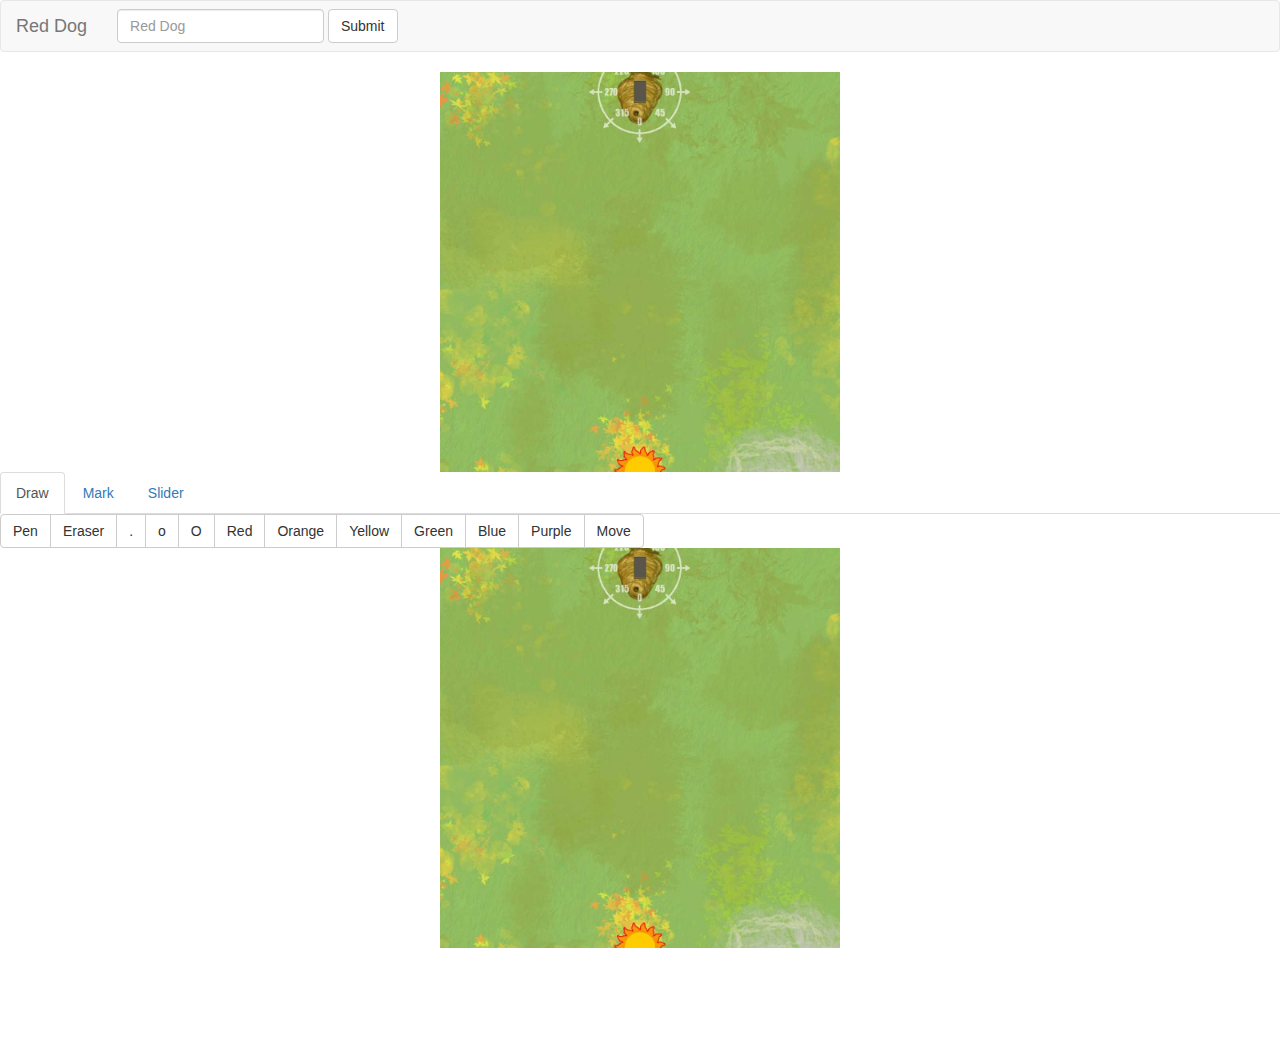
==== student.html @ df80c329 "Add teacher and student mockups." ====
<!DOCTYPE html>
<html lang="en">
    <head>
        <meta charset="utf-8">
        <meta http-equiv="X-UA-Compatible" content="IE=edge">
        <meta name="viewport" content="width=device-width, initial-scale=1">
        <meta name="description" content="">
        <meta name="author" content="">
        <title>Blank Template for Bootstrap</title>
        <!-- Bootstrap core CSS -->
        <link href="bootstrap/css/bootstrap.css" rel="stylesheet">
        <!-- Custom styles for this template -->
        <link href="style.css" rel="stylesheet">
        <!-- HTML5 shim and Respond.js for IE8 support of HTML5 elements and media queries -->
        <!--[if lt IE 9]>
      <script src="https://oss.maxcdn.com/html5shiv/3.7.2/html5shiv.min.js"></script>
      <script src="https://oss.maxcdn.com/respond/1.4.2/respond.min.js"></script>
    <![endif]-->
    </head>
    <body>
        <div class="container">
</div>
        <nav class="navbar navbar-default" role="navigation"> 
            <div class="container-fluid"> 
                <div class="navbar-header"> 
                    <button type="button" class="navbar-toggle" data-toggle="collapse" data-target="#bs-example-navbar-collapse-1"> 
                        <span class="sr-only">Toggle navigation</span> 
                        <span class="icon-bar"></span> 
                        <span class="icon-bar"></span> 
                        <span class="icon-bar"></span> 
                    </button>                     
                    <a class="navbar-brand" href="#">Red Dog</a> 
                </div>                 
                <div class="collapse navbar-collapse" id="bs-example-navbar-collapse-1"> 
                    <form class="navbar-form navbar-left" role="search"> 
                        <div class="form-group"> 
                            <input type="text" class="form-control" placeholder="Red Dog"> 
                        </div>                         
                        <button type="submit" class="btn btn-default">Submit</button>                         
                    </form>                     
                </div>                 
            </div>             
        </nav>
        <div style="text-align:center">
            <img src="img/1.jpg" width="400" /> 
        </div>
        <ul class="nav nav-tabs">
            <li class="active">
                <a href="#tab1" data-toggle="tab">Draw<br></a>
            </li>             
            <li>
                <a href="#tab2" data-toggle="tab">Mark<br></a>
            </li>             
            <li>
                <a href="#tab3" data-toggle="tab">Slider</a>
            </li>
        </ul>
        <div class="tab-content">
            <div class="tab-pane active" id="tab1">
                <div>
                    <div class="btn-group"> 
                        <button type="button" class="btn btn-default">Pen</button>
                        <button type="button" class="btn btn-default">Eraser</button>
                        <button type="button" class="btn btn-default">.</button>
                        <button type="button" class="btn btn-default">o</button>
                        <button type="button" class="btn btn-default">O</button>
                        <button type="button" class="btn btn-default">Red</button>
                        <button type="button" class="btn btn-default">Orange</button>
                        <button type="button" class="btn btn-default">Yellow</button>
                        <button type="button" class="btn btn-default">Green</button>
                        <button type="button" class="btn btn-default">Blue</button>
                        <button type="button" class="btn btn-default">Purple</button>
                        <button type="button" class="btn btn-default">Move</button>
                    </div>
                    <div style="text-align:center">
                        <img src="img/1.jpg" width="400" /> 
                    </div>
                </div>
                <canvas width="100%" height="100%"></canvas>
            </div>
            <div class="tab-pane" id="tab2">
                <div style="text-align: center">
                    <svg width="600px" height="200px" style="background-color:#eef"></svg>
                    <br />
                    <button type="button" class="btn btn-default">Solid</button>
                    <button type="button" class="btn btn-default">Liquid</button>
                    <button type="button" class="btn btn-default">Gas</button>
                </div>
            </div>
            <div class="tab-pane" id="tab3">
                <input type="range" style="height:25px;width:200px;transform:rotate(270deg);" class="clearfix pull-left">
                <div style="text-align: center"> 
                    <svg width="600px" height="200px" style="background-color:#eef"></svg>
                    <br />
                </div>
            </div>
        </div>
        <!-- Bootstrap core JavaScript
    ================================================== -->
        <!-- Placed at the end of the document so the pages load faster -->
        <script src="assets/js/jquery.min.js"></script>
        <script src="bootstrap/js/bootstrap.min.js"></script>
        <!-- IE10 viewport hack for Surface/desktop Windows 8 bug -->
        <script src="assets/js/ie10-viewport-bug-workaround.js"></script>
    </body>
</html>
---- style.css ----
.overlay-item img {
  width: 50px;
}
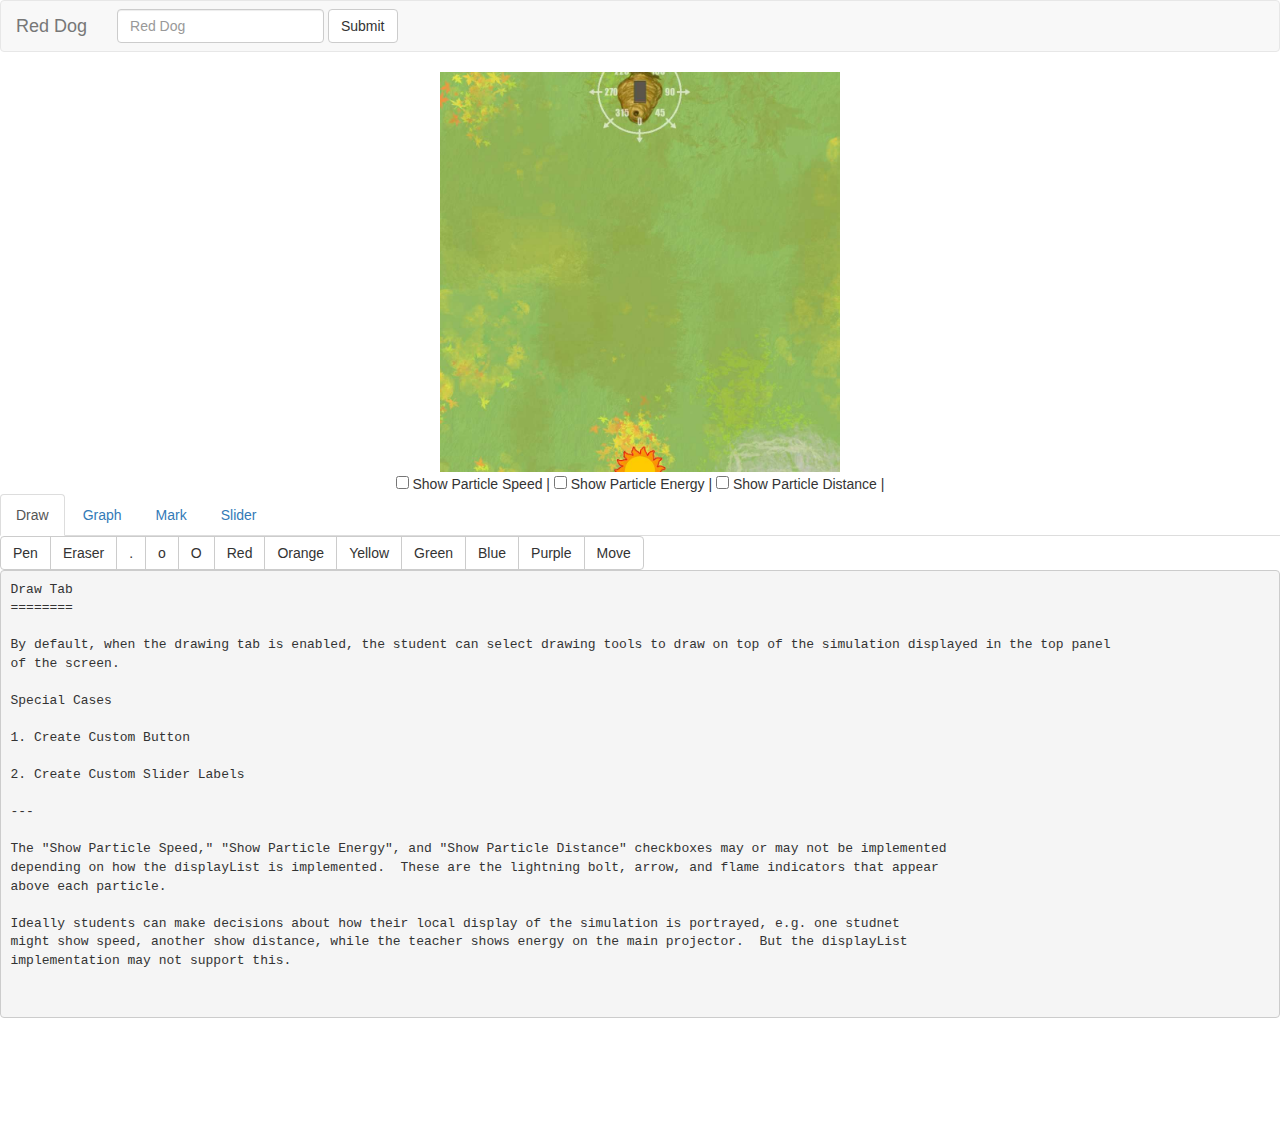
==== commit 51f88ded: "Add details to student UI.  Refer to the HTML for comments in code, as well as <PRE> comments on eac" ====
--- a/student.html
+++ b/student.html
@@ -20,6 +20,60 @@
     <body>
         <div class="container">
 </div>
+<!--
+
+Student UI Design Notes
+=======================
+
+The specific student UI configuration is set via the game selected by the Teacher UI.
+
+There are two types of configurations coming from the teacher:
+
+
+1. Game-specific presets 
+These are defined by the game yaml files.  They are initialized when the student app first loads, 
+and whenever the teacher updates the selected game.
+
+
+2. Impromptu settings
+These are determined by the teacher on-the-fly according to the lesson at the moment.  These 
+may be set at any time during the session.
+
+
+The impact of both on the UI are essentially the same: Features are enabvled/disabled+hidden.
+
+For example, for the Day 1 and 2 Macro Experiment activity, only the "Draw" tab is visible set by game presets.  The "Mark" and "Slider" tabs would be hidden.
+But perhaps halfway through the period, the teacher decides she wants to let students use the markers, so she could check "Set Student Controls: Marker" on 
+the teacher UI, and the "Marker" tab will be enabled on the student iPad.
+
+
+
+IMPORTANT: 
+Student iPads might come in and out.  So we can't rely on all student iPads being active when the teacher initiates a specific command.  Instead the 
+student iPad should probably query the teacher iPad for the current UI state when it first starts up.  This also means the teacher iPad needs to 
+maintain the current state and respond to student requests for the current UI state.
+
+
+
+Device Name
+===========
+
+The "Red Dog" label at the top represents the device name for the iPad.  A single iPad might be shared by up to 8 different students.  The
+iPad name will not change but will be persistently identified across the students.
+
+The name should be editable.  So the input and submit fields should only be displayed if you click the "Red Dog" title (or perhaps a very small
+"Change Name" link on the upper right or somewhere where it's not likely to be accidentally pushed)
+
+
+
+Unisys
+======
+
+All student initiated actions trigger a Unisys call.  This logs the event on the server for playback and research logging.
+
+
+
+-->
         <nav class="navbar navbar-default" role="navigation"> 
             <div class="container-fluid"> 
                 <div class="navbar-header"> 
@@ -42,17 +96,23 @@
             </div>             
         </nav>
         <div style="text-align:center">
-            <img src="img/1.jpg" width="400" /> 
+            <img src="img/1.jpg" width="400" /> <br/>
+            <input type="checkbox"> Show Particle Speed | 
+            <input type="checkbox"> Show Particle Energy | 
+            <input type="checkbox"> Show Particle Distance | 
         </div>
         <ul class="nav nav-tabs">
             <li class="active">
                 <a href="#tab1" data-toggle="tab">Draw<br></a>
             </li>             
             <li>
-                <a href="#tab2" data-toggle="tab">Mark<br></a>
+                <a href="#tab2" data-toggle="tab">Graph<br></a>
             </li>             
             <li>
-                <a href="#tab3" data-toggle="tab">Slider</a>
+                <a href="#tab3" data-toggle="tab">Mark<br></a>
+            </li>             
+            <li>
+                <a href="#tab4" data-toggle="tab">Slider</a>
             </li>
         </ul>
         <div class="tab-content">
@@ -72,27 +132,147 @@
                         <button type="button" class="btn btn-default">Purple</button>
                         <button type="button" class="btn btn-default">Move</button>
                     </div>
-                    <div style="text-align:center">
-                        <img src="img/1.jpg" width="400" /> 
-                    </div>
+                    <pre>
+Draw Tab
+========
+
+By default, when the drawing tab is enabled, the student can select drawing tools to draw on top of the simulation displayed in the top panel
+of the screen.
+
+Special Cases
+
+1. Create Custom Button
+
+2. Create Custom Slider Labels
+
+---
+
+The "Show Particle Speed," "Show Particle Energy", and "Show Particle Distance" checkboxes may or may not be implemented 
+depending on how the displayList is implemented.  These are the lightning bolt, arrow, and flame indicators that appear
+above each particle.
+
+Ideally students can make decisions about how their local display of the simulation is portrayed, e.g. one studnet
+might show speed, another show distance, while the teacher shows energy on the main projector.  But the displayList
+implementation may not support this.
+
+                    </pre>
                 </div>
                 <canvas width="100%" height="100%"></canvas>
             </div>
             <div class="tab-pane" id="tab2">
-                <div style="text-align: center">
-                    <svg width="600px" height="200px" style="background-color:#eef"></svg>
-                    <br />
-                    <button type="button" class="btn btn-default">Solid</button>
-                    <button type="button" class="btn btn-default">Liquid</button>
-                    <button type="button" class="btn btn-default">Gas</button>
-                </div>
-            </div>
-            <div class="tab-pane" id="tab3">
                 <input type="range" style="height:25px;width:200px;transform:rotate(270deg);" class="clearfix pull-left">
                 <div style="text-align: center"> 
                     <svg width="600px" height="200px" style="background-color:#eef"></svg>
                     <br />
-                </div>
+                    <input type="checkbox"> Show Slow
+                    <input type="checkbox"> Show Medium
+                    <input type="checkbox"> Show Fast
+                    <input type="checkbox"> Show All
+                </div>
+                <pre>
+Graph
+==========
+
+The buttons on this tab toggle filters on and off.  E.g. "Show Slow" would only plot particles that are
+at a slow speed.
+
+[Work in Progress: This is still being worked out.  The team is still undecided about how to implement
+this.
+
+This may need to be integrated with the "Marker" tab.
+]
+
+
+                </pre>
+            </div>
+            <div class="tab-pane" id="tab3">
+                <div style="text-align: center">
+                    <svg width="600px" height="200px" style="background-color:#eef"></svg>
+                    <br />
+                    <button type="button" class="btn btn-default" data-toggle="modal" data-target="#drawButton">&lt;Create Custom Marker&gt;</button>
+                    <button type="button" class="btn btn-default">Solid</button>
+                    <button type="button" class="btn btn-default">Liquid</button>
+                    <button type="button" class="btn btn-default">Gas</button>
+                </div>
+                <div id="drawButton" class="modal fade" tabindex="-1" role="dialog">
+                  <div class="modal-dialog" role="document">
+                    <div class="modal-content">
+                      <div class="modal-header">
+                        <button type="button" class="close" data-dismiss="modal" aria-label="Close"><span aria-hidden="true">&times;</span></button>
+                        <h4 class="modal-title">Draw Custom Button</h4>
+                      </div>
+                      <div class="modal-body">
+                        <div class="btn-group"> 
+                            <button type="button" class="btn btn-default">Pen</button>
+                            <button type="button" class="btn btn-default">Eraser</button>
+                            <button type="button" class="btn btn-default">.</button>
+                            <button type="button" class="btn btn-default">o</button>
+                            <button type="button" class="btn btn-default">O</button>
+                            <button type="button" class="btn btn-default">Red</button>
+                            <button type="button" class="btn btn-default">Orange</button>
+                            <button type="button" class="btn btn-default">Yellow</button>
+                            <button type="button" class="btn btn-default">Green</button>
+                            <button type="button" class="btn btn-default">Blue</button>
+                            <button type="button" class="btn btn-default">Purple</button>
+                            <button type="button" class="btn btn-default">Move</button>
+                        </div>
+                        <canvas width="250px" height="250px"></canvas>
+                      </div>
+                      <div class="modal-footer">
+                        <input value="My Untitled Button">
+                        <button type="button" class="btn btn-default" data-dismiss="modal">Close</button>
+                        <button type="button" class="btn btn-primary">Save changes</button>
+                      </div>
+                    </div><!-- /.modal-content -->
+                  </div><!-- /.modal-dialog -->
+                </div><!-- /.modal -->
+                <pre>
+Marker Tab
+==========
+
+The marker buttons that are populated depends on the specific game variant chosen.
+
+For example, for Day 3, there will only be a single button called "Create Custom Marker".
+When the student pushes that button, they will be given a small drawing board via a modal dialog.
+After they finish drawing, they click "Save" and the image is saved and the marker button displays the image.
+Every time they click on the new custom button, a timestamped marker is plotted.
+
+Other game variants might pre-populate the buttons for the students, e.g. with a "Solid,"
+"Liquid," and "Gas" button, but offer "Create Custom Marker" button.
+
+
+                </pre>
+            </div>
+            <div class="tab-pane" id="tab4">
+                <input type="range" style="height:25px;width:200px;transform:rotate(270deg);" class="clearfix pull-left">
+                <div style="text-align: center"> 
+                    <svg width="600px" height="200px" style="background-color:#eef"></svg>
+                    <br />
+                </div>
+                <pre>
+Slider Tab
+==========
+
+Sliders work similar to markers: they are defined by the currently selected specified game variant.
+
+The labels for the top and bottom of the slider, along with the slider range and units will be determined
+via the settings file.
+
+In some game variants, the labels for each end of the slider might be implemented as images
+drawn on the screen.  (It's not clear if this actually a requirement at the moment).
+
+
+Variants:
+
+1. Slider controls a the state of a graphic of particle speed.  
+See bees-flower app, select "Particle Slider" for an example.
+
+2. Slider controls the state of a ice
+See bees-flower, select "Snowman Slider" for an example.
+
+
+
+                </pre>
             </div>
         </div>
         <!-- Bootstrap core JavaScript
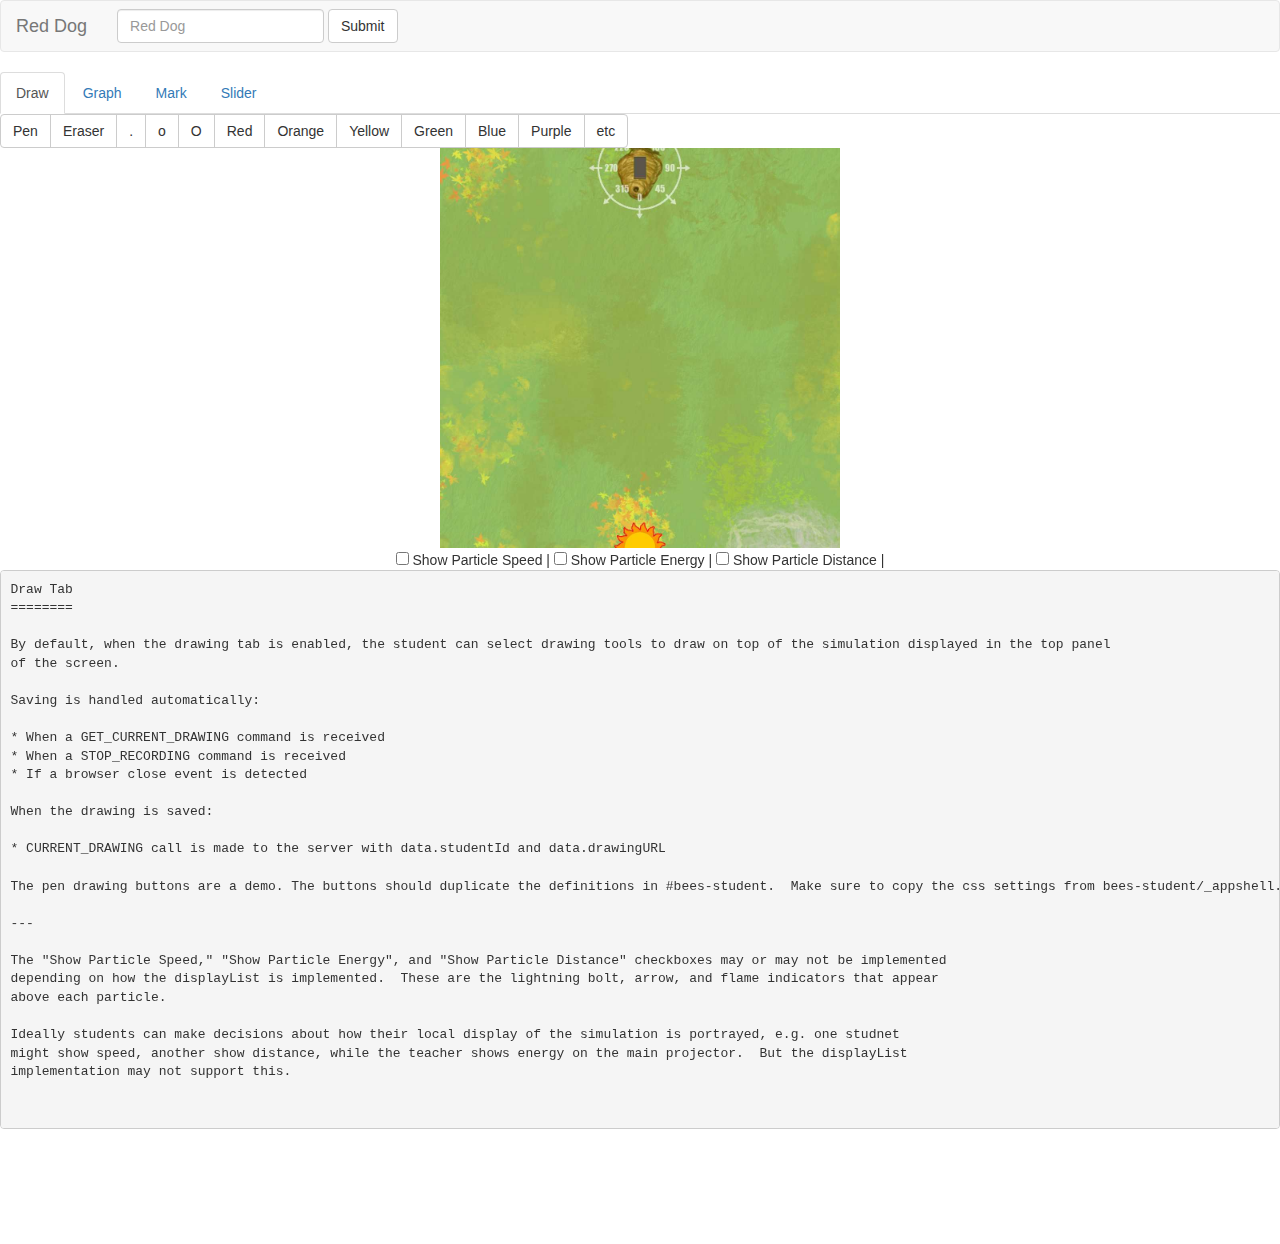
==== commit d8314661: "Update student drawing tab with current implementation." ====
--- a/student.html
+++ b/student.html
@@ -6,7 +6,7 @@
         <meta name="viewport" content="width=device-width, initial-scale=1">
         <meta name="description" content="">
         <meta name="author" content="">
-        <title>Blank Template for Bootstrap</title>
+        <title>Student UI</title>
         <!-- Bootstrap core CSS -->
         <link href="bootstrap/css/bootstrap.css" rel="stylesheet">
         <!-- Custom styles for this template -->
@@ -18,8 +18,7 @@
     <![endif]-->
     </head>
     <body>
-        <div class="container">
-</div>
+        <div class="container"></div>
 <!--
 
 Student UI Design Notes
@@ -30,27 +29,27 @@
 There are two types of configurations coming from the teacher:
 
 
-1. Game-specific presets 
-These are defined by the game yaml files.  They are initialized when the student app first loads, 
+1. Game-specific presets
+These are defined by the game yaml files.  They are initialized when the student app first loads,
 and whenever the teacher updates the selected game.
 
 
 2. Impromptu settings
-These are determined by the teacher on-the-fly according to the lesson at the moment.  These 
+These are determined by the teacher on-the-fly according to the lesson at the moment.  These
 may be set at any time during the session.
 
 
 The impact of both on the UI are essentially the same: Features are enabvled/disabled+hidden.
 
 For example, for the Day 1 and 2 Macro Experiment activity, only the "Draw" tab is visible set by game presets.  The "Mark" and "Slider" tabs would be hidden.
-But perhaps halfway through the period, the teacher decides she wants to let students use the markers, so she could check "Set Student Controls: Marker" on 
+But perhaps halfway through the period, the teacher decides she wants to let students use the markers, so she could check "Set Student Controls: Marker" on
 the teacher UI, and the "Marker" tab will be enabled on the student iPad.
 
 
 
-IMPORTANT: 
-Student iPads might come in and out.  So we can't rely on all student iPads being active when the teacher initiates a specific command.  Instead the 
-student iPad should probably query the teacher iPad for the current UI state when it first starts up.  This also means the teacher iPad needs to 
+IMPORTANT:
+Student iPads might come in and out.  So we can't rely on all student iPads being active when the teacher initiates a specific command.  Instead the
+student iPad should probably query the teacher iPad for the current UI state when it first starts up.  This also means the teacher iPad needs to
 maintain the current state and respond to student requests for the current UI state.
 
 
@@ -74,43 +73,37 @@
 
 
 -->
-        <nav class="navbar navbar-default" role="navigation"> 
-            <div class="container-fluid"> 
-                <div class="navbar-header"> 
-                    <button type="button" class="navbar-toggle" data-toggle="collapse" data-target="#bs-example-navbar-collapse-1"> 
-                        <span class="sr-only">Toggle navigation</span> 
-                        <span class="icon-bar"></span> 
-                        <span class="icon-bar"></span> 
-                        <span class="icon-bar"></span> 
-                    </button>                     
-                    <a class="navbar-brand" href="#">Red Dog</a> 
-                </div>                 
-                <div class="collapse navbar-collapse" id="bs-example-navbar-collapse-1"> 
-                    <form class="navbar-form navbar-left" role="search"> 
-                        <div class="form-group"> 
-                            <input type="text" class="form-control" placeholder="Red Dog"> 
-                        </div>                         
-                        <button type="submit" class="btn btn-default">Submit</button>                         
-                    </form>                     
-                </div>                 
-            </div>             
+        <nav class="navbar navbar-default" role="navigation">
+            <div class="container-fluid">
+                <div class="navbar-header">
+                    <button type="button" class="navbar-toggle" data-toggle="collapse" data-target="#bs-example-navbar-collapse-1">
+                        <span class="sr-only">Toggle navigation</span>
+                        <span class="icon-bar"></span>
+                        <span class="icon-bar"></span>
+                        <span class="icon-bar"></span>
+                    </button>
+                    <a class="navbar-brand" href="#">Red Dog</a>
+                </div>
+                <div class="collapse navbar-collapse" id="bs-example-navbar-collapse-1">
+                    <form class="navbar-form navbar-left" role="search">
+                        <div class="form-group">
+                            <input type="text" class="form-control" placeholder="Red Dog">
+                        </div>
+                        <button type="submit" class="btn btn-default">Submit</button>
+                    </form>
+                </div>
+            </div>
         </nav>
-        <div style="text-align:center">
-            <img src="img/1.jpg" width="400" /> <br/>
-            <input type="checkbox"> Show Particle Speed | 
-            <input type="checkbox"> Show Particle Energy | 
-            <input type="checkbox"> Show Particle Distance | 
-        </div>
         <ul class="nav nav-tabs">
             <li class="active">
                 <a href="#tab1" data-toggle="tab">Draw<br></a>
-            </li>             
+            </li>
             <li>
                 <a href="#tab2" data-toggle="tab">Graph<br></a>
-            </li>             
+            </li>
             <li>
                 <a href="#tab3" data-toggle="tab">Mark<br></a>
-            </li>             
+            </li>
             <li>
                 <a href="#tab4" data-toggle="tab">Slider</a>
             </li>
@@ -118,7 +111,7 @@
         <div class="tab-content">
             <div class="tab-pane active" id="tab1">
                 <div>
-                    <div class="btn-group"> 
+                    <div class="btn-group">
                         <button type="button" class="btn btn-default">Pen</button>
                         <button type="button" class="btn btn-default">Eraser</button>
                         <button type="button" class="btn btn-default">.</button>
@@ -130,7 +123,13 @@
                         <button type="button" class="btn btn-default">Green</button>
                         <button type="button" class="btn btn-default">Blue</button>
                         <button type="button" class="btn btn-default">Purple</button>
-                        <button type="button" class="btn btn-default">Move</button>
+                        <button type="button" class="btn btn-default">etc</button>
+                    </div>
+                    <div style="text-align:center">
+                        <img src="img/1.jpg" width="400" /> <br/>
+                        <input type="checkbox"> Show Particle Speed |
+                        <input type="checkbox"> Show Particle Energy |
+                        <input type="checkbox"> Show Particle Distance |
                     </div>
                     <pre>
 Draw Tab
@@ -139,15 +138,21 @@
 By default, when the drawing tab is enabled, the student can select drawing tools to draw on top of the simulation displayed in the top panel
 of the screen.
 
-Special Cases
-
-1. Create Custom Button
-
-2. Create Custom Slider Labels
+Saving is handled automatically:
+
+* When a GET_CURRENT_DRAWING command is received
+* When a STOP_RECORDING command is received
+* If a browser close event is detected
+
+When the drawing is saved:
+
+* CURRENT_DRAWING call is made to the server with data.studentId and data.drawingURL
+
+The pen drawing buttons are a demo. The buttons should duplicate the definitions in #bees-student.  Make sure to copy the css settings from bees-student/_appshell.html, and the 'drawing-board-control-navigation-*' hacks in bees-student/student-default.js:line 93.
 
 ---
 
-The "Show Particle Speed," "Show Particle Energy", and "Show Particle Distance" checkboxes may or may not be implemented 
+The "Show Particle Speed," "Show Particle Energy", and "Show Particle Distance" checkboxes may or may not be implemented
 depending on how the displayList is implemented.  These are the lightning bolt, arrow, and flame indicators that appear
 above each particle.
 
@@ -161,7 +166,7 @@
             </div>
             <div class="tab-pane" id="tab2">
                 <input type="range" style="height:25px;width:200px;transform:rotate(270deg);" class="clearfix pull-left">
-                <div style="text-align: center"> 
+                <div style="text-align: center">
                     <svg width="600px" height="200px" style="background-color:#eef"></svg>
                     <br />
                     <input type="checkbox"> Show Slow
@@ -202,7 +207,7 @@
                         <h4 class="modal-title">Draw Custom Button</h4>
                       </div>
                       <div class="modal-body">
-                        <div class="btn-group"> 
+                        <div class="btn-group">
                             <button type="button" class="btn btn-default">Pen</button>
                             <button type="button" class="btn btn-default">Eraser</button>
                             <button type="button" class="btn btn-default">.</button>
@@ -245,7 +250,7 @@
             </div>
             <div class="tab-pane" id="tab4">
                 <input type="range" style="height:25px;width:200px;transform:rotate(270deg);" class="clearfix pull-left">
-                <div style="text-align: center"> 
+                <div style="text-align: center">
                     <svg width="600px" height="200px" style="background-color:#eef"></svg>
                     <br />
                 </div>
@@ -264,7 +269,7 @@
 
 Variants:
 
-1. Slider controls a the state of a graphic of particle speed.  
+1. Slider controls a the state of a graphic of particle speed.
 See bees-flower app, select "Particle Slider" for an example.
 
 2. Slider controls the state of a ice
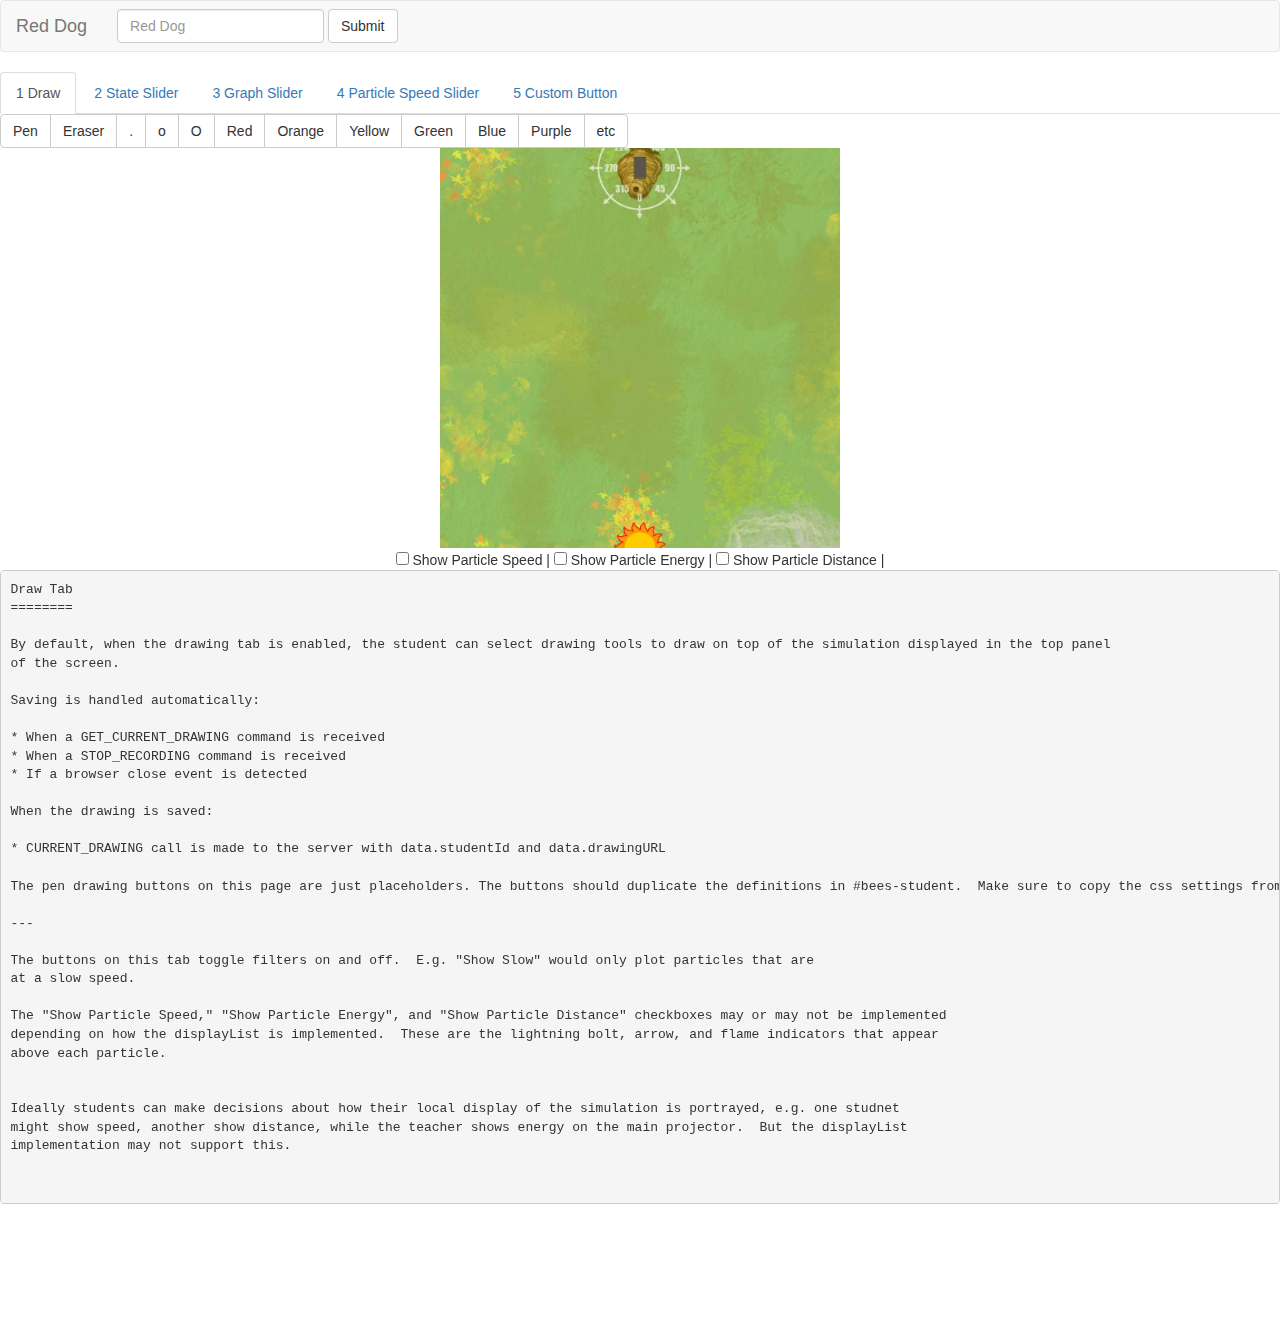
==== commit 3466e3ae: "Split student ui into 5 tabs" ====
--- a/student.html
+++ b/student.html
@@ -45,6 +45,12 @@
 But perhaps halfway through the period, the teacher decides she wants to let students use the markers, so she could check "Set Student Controls: Marker" on
 the teacher UI, and the "Marker" tab will be enabled on the student iPad.
 
+In the interest of simplicity, for now each tab will be customized for a particular
+Day's activity.
+
+At some point in the future, we may want to allow tabs to be configured on the fly
+via settings files, but until we have a better grasp of what is needed, we'll
+make them static.
 
 
 IMPORTANT:
@@ -96,16 +102,19 @@
         </nav>
         <ul class="nav nav-tabs">
             <li class="active">
-                <a href="#tab1" data-toggle="tab">Draw<br></a>
-            </li>
-            <li>
-                <a href="#tab2" data-toggle="tab">Graph<br></a>
-            </li>
-            <li>
-                <a href="#tab3" data-toggle="tab">Mark<br></a>
-            </li>
-            <li>
-                <a href="#tab4" data-toggle="tab">Slider</a>
+                <a href="#tab1" data-toggle="tab">1 Draw<br></a>
+            </li>
+            <li>
+                <a href="#tab2" data-toggle="tab">2 State Slider</a>
+            </li>
+            <li>
+                <a href="#tab3" data-toggle="tab">3 Graph Slider<br></a>
+            </li>
+            <li>
+                <a href="#tab4" data-toggle="tab">4 Particle Speed Slider<br></a>
+            </li>
+            <li>
+                <a href="#tab5" data-toggle="tab">5 Custom Button<br></a>
             </li>
         </ul>
         <div class="tab-content">
@@ -148,14 +157,18 @@
 
 * CURRENT_DRAWING call is made to the server with data.studentId and data.drawingURL
 
-The pen drawing buttons are a demo. The buttons should duplicate the definitions in #bees-student.  Make sure to copy the css settings from bees-student/_appshell.html, and the 'drawing-board-control-navigation-*' hacks in bees-student/student-default.js:line 93.
+The pen drawing buttons on this page are just placeholders. The buttons should duplicate the definitions in #bees-student.  Make sure to copy the css settings from bees-student/_appshell.html, and the 'drawing-board-control-navigation-*' hacks in bees-student/student-default.js:line 93.
 
 ---
+
+The buttons on this tab toggle filters on and off.  E.g. "Show Slow" would only plot particles that are
+at a slow speed.
 
 The "Show Particle Speed," "Show Particle Energy", and "Show Particle Distance" checkboxes may or may not be implemented
 depending on how the displayList is implemented.  These are the lightning bolt, arrow, and flame indicators that appear
 above each particle.
 
+
 Ideally students can make decisions about how their local display of the simulation is portrayed, e.g. one studnet
 might show speed, another show distance, while the teacher shows energy on the main projector.  But the displayList
 implementation may not support this.
@@ -165,9 +178,77 @@
                 <canvas width="100%" height="100%"></canvas>
             </div>
             <div class="tab-pane" id="tab2">
-                <input type="range" style="height:25px;width:200px;transform:rotate(270deg);" class="clearfix pull-left">
-                <div style="text-align: center">
-                    <svg width="600px" height="200px" style="background-color:#eef"></svg>
+                <img class="slider-top" src="">
+                <input type="range" style="height:25px;width:200px;transform:rotate(270deg) translate(-110px,-50px);" class="clearfix">
+                <img class=slider-bottom" src="">
+                <div class="selected_value">
+                    <img src="">
+                </div>
+                <div style="text-align: center">
+                    <svg width="600px" height="200px" style="background-color:#eef"></svg>
+                </div>
+                <pre>
+State Slider
+==============
+
+For Day 1, 2, 3 activities.
+
+In this case the slider has 5 states: ice, melting, liquid, evaporating, gas
+
+The image will show a different state depending on the slider setting.
+
+Whenever the slider changes, the app emits a SCATTERPLOT_EVENT.
+
+The student app will plot the event locally to provide feedback to the student about their work.
+                </pre>
+            </div>
+            <div class="tab-pane" id="tab3">
+                <img class="slider-top" src="">
+                <input type="range" style="height:25px;width:200px;transform:rotate(270deg) translate(-110px,-50px);" class="clearfix">
+                <img class=slider-bottom" src="">
+                <select>
+                    <option>Speed: Number of Slow Particles</option>
+                    <option>Speed: Number of Medium Particles</option>
+                    <option>Speed: Number of Fast Particles</option>
+                    <option>Distance...</option>
+                    <option>Temperature...</option>
+                </select>
+                <div class="selected_value">
+                    <img src="">
+                </div>
+                <div style="text-align: center">
+                    <svg width="600px" height="200px" style="background-color:#eef"></svg>
+                </div>
+                <pre>
+Graph Slider
+=============
+
+This works like the State Slider, only there is no image displaying the state.  Instead, the plot just goes up
+
+                </pre>
+            </div>
+            <div class="tab-pane" id="tab4">
+                <img class="slider-top" src="">
+                <input type="range" style="height:25px;width:200px;transform:rotate(270deg) translate(-110px,-50px);" class="clearfix">
+                <img class=slider-bottom" src="">
+                <div class="selected_value">
+                    <img src="">
+                </div>
+                <div style="text-align: center">
+                    <svg width="600px" height="200px" style="background-color:#eef"></svg>
+                </div>
+                <pre>
+Particle Speed Slider
+=====================
+
+This is essentially a variant of the State Slider.  The difference here is that an animation of particle speeds is displayed.
+                </pre>
+            </div>
+            <div class="tab-pane" id="tab5">
+                <div style="text-align: center">
+                    <svg width="600px" height="200px" style="background-color:#eef"></svg>
+                    <br />
+                    <button type="button" class="btn btn-default" data-toggle="modal" data-target="#drawButton">&lt;Create Custom Marker&gt;</button>
                     <br />
                     <input type="checkbox"> Show Slow
                     <input type="checkbox"> Show Medium
@@ -175,110 +256,18 @@
                     <input type="checkbox"> Show All
                 </div>
                 <pre>
-Graph
-==========
-
-The buttons on this tab toggle filters on and off.  E.g. "Show Slow" would only plot particles that are
-at a slow speed.
-
-[Work in Progress: This is still being worked out.  The team is still undecided about how to implement
-this.
-
-This may need to be integrated with the "Marker" tab.
-]
-
-
-                </pre>
-            </div>
-            <div class="tab-pane" id="tab3">
-                <div style="text-align: center">
-                    <svg width="600px" height="200px" style="background-color:#eef"></svg>
-                    <br />
-                    <button type="button" class="btn btn-default" data-toggle="modal" data-target="#drawButton">&lt;Create Custom Marker&gt;</button>
-                    <button type="button" class="btn btn-default">Solid</button>
-                    <button type="button" class="btn btn-default">Liquid</button>
-                    <button type="button" class="btn btn-default">Gas</button>
-                </div>
-                <div id="drawButton" class="modal fade" tabindex="-1" role="dialog">
-                  <div class="modal-dialog" role="document">
-                    <div class="modal-content">
-                      <div class="modal-header">
-                        <button type="button" class="close" data-dismiss="modal" aria-label="Close"><span aria-hidden="true">&times;</span></button>
-                        <h4 class="modal-title">Draw Custom Button</h4>
-                      </div>
-                      <div class="modal-body">
-                        <div class="btn-group">
-                            <button type="button" class="btn btn-default">Pen</button>
-                            <button type="button" class="btn btn-default">Eraser</button>
-                            <button type="button" class="btn btn-default">.</button>
-                            <button type="button" class="btn btn-default">o</button>
-                            <button type="button" class="btn btn-default">O</button>
-                            <button type="button" class="btn btn-default">Red</button>
-                            <button type="button" class="btn btn-default">Orange</button>
-                            <button type="button" class="btn btn-default">Yellow</button>
-                            <button type="button" class="btn btn-default">Green</button>
-                            <button type="button" class="btn btn-default">Blue</button>
-                            <button type="button" class="btn btn-default">Purple</button>
-                            <button type="button" class="btn btn-default">Move</button>
-                        </div>
-                        <canvas width="250px" height="250px"></canvas>
-                      </div>
-                      <div class="modal-footer">
-                        <input value="My Untitled Button">
-                        <button type="button" class="btn btn-default" data-dismiss="modal">Close</button>
-                        <button type="button" class="btn btn-primary">Save changes</button>
-                      </div>
-                    </div><!-- /.modal-content -->
-                  </div><!-- /.modal-dialog -->
-                </div><!-- /.modal -->
-                <pre>
-Marker Tab
-==========
-
-The marker buttons that are populated depends on the specific game variant chosen.
-
-For example, for Day 3, there will only be a single button called "Create Custom Marker".
+Custom Marker Tab
+=================
+Day 3 there is a single button called "Create Custom Marker".
 When the student pushes that button, they will be given a small drawing board via a modal dialog.
 After they finish drawing, they click "Save" and the image is saved and the marker button displays the image.
+
+They will then be asked to add a label to the button.
+
 Every time they click on the new custom button, a timestamped marker is plotted.
-
-Other game variants might pre-populate the buttons for the students, e.g. with a "Solid,"
-"Liquid," and "Gas" button, but offer "Create Custom Marker" button.
-
-
-                </pre>
-            </div>
-            <div class="tab-pane" id="tab4">
-                <input type="range" style="height:25px;width:200px;transform:rotate(270deg);" class="clearfix pull-left">
-                <div style="text-align: center">
-                    <svg width="600px" height="200px" style="background-color:#eef"></svg>
-                    <br />
-                </div>
-                <pre>
-Slider Tab
-==========
-
-Sliders work similar to markers: they are defined by the currently selected specified game variant.
-
-The labels for the top and bottom of the slider, along with the slider range and units will be determined
-via the settings file.
-
-In some game variants, the labels for each end of the slider might be implemented as images
-drawn on the screen.  (It's not clear if this actually a requirement at the moment).
-
-
-Variants:
-
-1. Slider controls a the state of a graphic of particle speed.
-See bees-flower app, select "Particle Slider" for an example.
-
-2. Slider controls the state of a ice
-See bees-flower, select "Snowman Slider" for an example.
-
-
-
-                </pre>
-            </div>
+                </pre>
+            </div>
+
         </div>
         <!-- Bootstrap core JavaScript
     ================================================== -->
